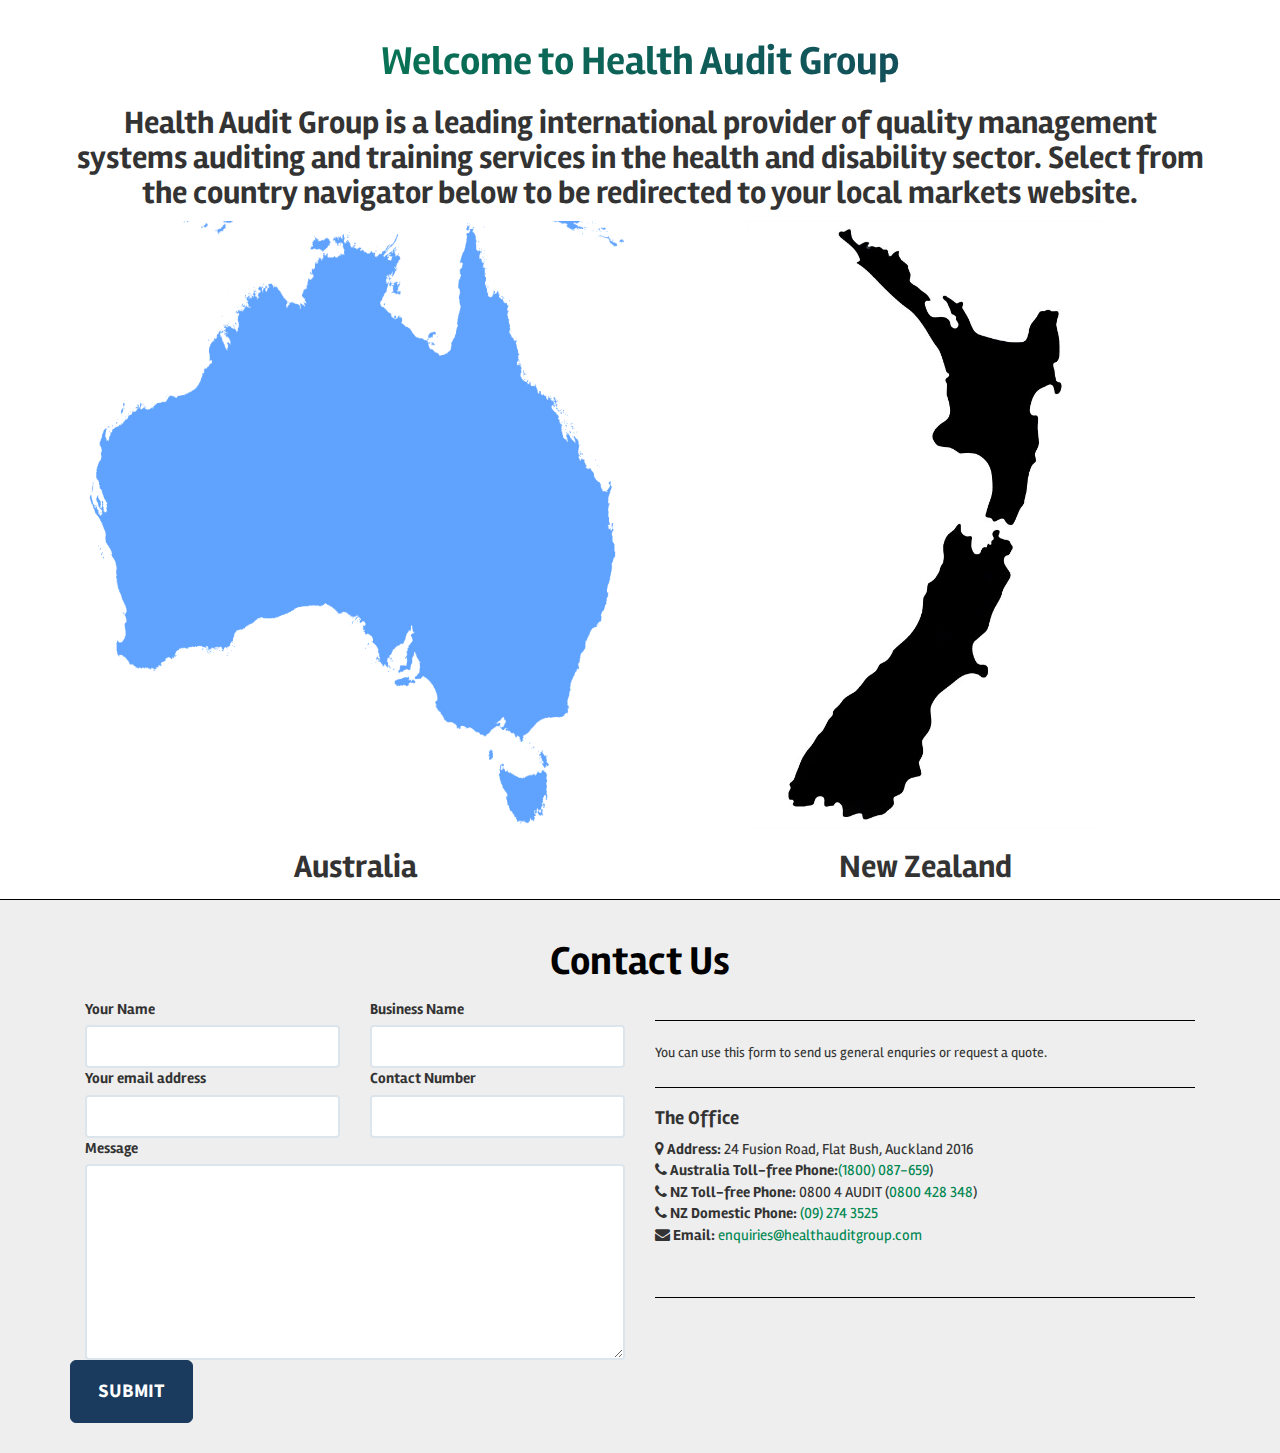
==== index.html @ 669ee296 "initial upload" ====
<!DOCTYPE html>
<html>

  <head>
    <meta charset="utf-8">
    <meta http-equiv="X-UA-Compatible" content="IE=edge">
    <title>Health Audit Group</title>
    <meta name="viewport" content="width=device-width">
    <meta name="description" content="Health Audit Group is a leading international provider of quality management systems auditing and training services in the health and disability sector.">
    <link rel="canonical" href="http://healthauditgroup.com/">


    <!-- Custom CSS & Bootstrap Core CSS - Uses Bootswatch Flatly Theme: http://bootswatch.com/flatly/ -->
    <link rel="stylesheet" href=" /style.css ">

    <!-- Custom Fonts -->
    <link rel="stylesheet" href=" /css/font-awesome/css/font-awesome.min.css ">
    <link href='http://fonts.googleapis.com/css?family=Rambla:400,700,400italic,700italic' rel='stylesheet' type='text/css'>
    <link href='http://fonts.googleapis.com/css?family=Source+Sans+Pro:300,400,700,100,400italic' rel='stylesheet' type='text/css'>
    <link href='http://fonts.googleapis.com/css?family=Kaushan+Script' rel='stylesheet' type='text/css'>
    <link href="http://fonts.googleapis.com/css?family=Lato:400,700,400italic,700italic" rel="stylesheet" type="text/css">

    <!-- HTML5 Shim and Respond.js IE8 support of HTML5 elements and media queries -->
    <!-- WARNING: Respond.js doesn't work if you view the page via file:// -->
    <!--[if lt IE 9]>
        <script src="https://oss.maxcdn.com/libs/html5shiv/3.7.0/html5shiv.js"></script>
        <script src="https://oss.maxcdn.com/libs/respond.js/1.4.2/respond.min.js"></script>
    <![endif]-->
</head>


    <body id="page-top" class="index">
    <!-- About Section -->
<section id="aboutus">
    <div class="container">
        <div class="row">
            <div class="col-lg-12 text-center">
                <h2 class="section-heading hanz-text">Welcome to Health Audit Group</h2>
                <h2 class="section-subheading">Health Audit Group is a leading international provider of quality management systems 
auditing and training services in the health and disability sector.
Select from the country navigator below to be redirected to your local markets website.</h2>
                <div class="col-md-6" id="aus1" style="cursor: pointer;" onclick="window.location='http://healthauditgroup.com/australia';"><img src="/img/australia.png" style="width:100%;height:100%;"><h2>Australia</h2></div>
                <div class="col-md-6" id="nz1" style="cursor: pointer;" onclick="window.location='http://hanz.kiwi';"><img src="/img/new-zealand.jpg" style="width:100%;height:100%;"><h2>New Zealand</h2></div>
            </div>
        </div>
    </div>
</section>


        <hr />
    <section id="contact" class="bg-light-gray">
    <div class="container">
        <div class="row">
            <div class="col-lg-12 text-center">
                <h2 class="section-heading">Contact Us</h2>
            </div>
        </div>
        <div class="col-md-6">
            <div class="row" id="contact">

                <div class="alert alert-success hidden" id="contactSuccess">
                    <strong>Success!</strong> Your message has been sent to us.
                </div>

                <div class="alert alert-danger hidden" id="contactError">
                    <strong>Error!</strong> There was an error sending your message.
                </div>
                <script>
                    function myFunction() {
                        alert("The form was submitted");

                    }

                </script>
                <div class="ss-form">
                    <script type="text/javascript">
                        var submitted = false;

                    </script>
                    <iframe name="hidden_iframe" id="hidden_iframe" style="display:none;" onload="if(submitted){window.alert('Thanks! Your enquiry has been submitted');}"></iframe>
                    <form action="https://docs.google.com/forms/d/1kHnLjSzOUXbWrU16SRAT42gmhLaiyC0fsSbDZwByj-w/formResponse" method="POST" id="ss-form" target="hidden_iframe" onsubmit="submitted=true;">
                        <ol role="list" class="ss-question-list" style="padding-left: 0">
                            <div class="ss-form-question errorbox-good" role="listitem">
                                <div dir="ltr" class="ss-item  ss-text col-md-6">
                                    <div class="ss-form-entry">
                                        <label class="ss-q-item-label" for="entry_1538764599">
                                            <div class="ss-q-title">Your Name
                                            </div>
                                            <div class="ss-q-help ss-secondary-text" dir="ltr"></div>
                                        </label>
                                        <input type="text" name="entry.1538764599" value="" class="ss-q-short form-control" id="entry_1538764599" dir="auto" aria-label="Your Name  " title="" data-msg-required="Please enter your name." required>
                                        <div class="error-message" id="512697291_errorMessage"></div>
                                    </div>
                                </div>
                            </div>
                            <div class="ss-form-question errorbox-good" role="listitem">
                                <div dir="ltr" class="ss-item  ss-text col-md-6">
                                    <div class="ss-form-entry">
                                        <label class="ss-q-item-label" for="entry_1892615498">
                                            <div class="ss-q-title">Business Name
                                            </div>
                                            <div class="ss-q-help ss-secondary-text" dir="ltr"></div>
                                        </label>
                                        <input type="text" name="entry.1892615498" value="" class="ss-q-short form-control" id="entry_1892615498" dir="auto" aria-label="Your business name  " title="">
                                        <div class="error-message" id="1681606943_errorMessage"></div>
                                    </div>
                                </div>
                            </div>
                            <div class="ss-form-question errorbox-good" role="listitem">
                                <div dir="ltr" class="ss-item  ss-text col-md-6">
                                    <div class="ss-form-entry">
                                        <label class="ss-q-item-label" for="entry_70583362">
                                            <div class="ss-q-title">Your email address
                                            </div>
                                            <div class="ss-q-help ss-secondary-text" dir="ltr"></div>
                                        </label>
                                        <input type="email" name="entry.70583362" value="" class="ss-q-short form-control" id="entry_70583362" dir="auto" aria-label="Your email address must be a valid email address  " title="Must be a valid email address" data-msg-email="Please enter a valid email address." data-msg-required="Please enter your email address." aria-required="true" required>
                                        <div class="error-message" id="477123048_errorMessage"></div>
                                    </div>
                                </div>
                            </div>
                            <div class="ss-form-question errorbox-good" role="listitem">
                                <div dir="ltr" class="ss-item  ss-text col-md-6">
                                    <div class="ss-form-entry">
                                        <label class="ss-q-item-label" for="entry_214925440">
                                            <div class="ss-q-title">Contact Number
                                            </div>
                                            <div class="ss-q-help ss-secondary-text" dir="ltr"></div>
                                        </label>
                                        <input type="text" name="entry.214925440" value="" class="ss-q-short form-control" id="entry_214925440" dir="auto" aria-label="Contact Number   " title="">
                                        <div class="error-message" id="414032181_errorMessage"></div>
                                    </div>
                                </div>
                            </div>
                            <!--<div for="entry_1263841555" class="col-md-12 ss-q-item-label">
								<label>Type of Organisation</label>
								<select data-msg-required="Type of Organisation " class="form-control" name="entry.1263841555" id="entry_1263841555" required="" aria-required="true">
									<option value=""></option>
									<option value="Kaupapa Māori">Kaupapa Māori</option>
									<option value="Rest Homes">Rest Homes</option>
									<option value="Day Stay surgeries">Day Stay surgeries</option>
									<option value="Private Hospitals">Private Hospitals</option>
									<option value="Public Hospitals">Public Hospitals</option>
									<option value="Accident and Medical Clinics">Accident and Medical Clinics</option>
									<option value="Home Based Services">Home Based Services</option>
									<option value="Medical offices and Rooms">Medical offices and Rooms</option>
									<option value="Other (type in Message section)">Other (type in Message section)</option>
								</select>
							</div>-->
                            <div class="ss-form-question errorbox-good" role="listitem">
                                <div dir="ltr" class="ss-item  ss-paragraph-text">
                                    <div class="ss-form-entry col-md-12">
                                        <label class="ss-q-item-label" for="entry_742557199">
                                            <div class="ss-q-title">Message
                                            </div>
                                            <div class="ss-q-help ss-secondary-text" dir="ltr"></div>
                                        </label>
                                        <textarea name="entry.742557199" rows="8" cols="0" class="ss-q-long form-control" id="entry_742557199" dir="auto" aria-label="Message  "></textarea>
                                        <div class="error-message" id="61474576_errorMessage"></div>
                                    </div>
                                </div>
                            </div>
                            <input type="hidden" name="draftResponse" value="[,,&quot;-6644385798617183039&quot;]
">
                            <input type="hidden" name="pageHistory" value="0">


                            <input type="hidden" name="fbzx" value="-6644385798617183039">

                            <div class="ss-item ss-navigate">
                                <table id="navigation-table">
                                    <tbody>
                                        <tr>
                                            <td class="ss-form-entry goog-inline-block" id="navigation-buttons" dir="ltr">
                                                <input type="submit" name="submit" value="Submit" id="ss-submit" class="jfk-button jfk-button-action btn btn-primary btn-lg ">
                                            </td>
                                        </tr>
                                    </tbody>
                                </table>
                            </div>
                        </ol>
                    </form>
                </div>
            </div>
        </div>
        <div class="col-md-6">

            <hr style="margin-top: 21px;margin-bottom: 20px;">
            <p>You can use this form to send us general enquries or request a quote.</p>

            <hr style="margin-top: 21px;margin-bottom: 20px;">

            <h4>The <strong>Office</strong></h4>
            <ul class="list-unstyled">
                <li><i class="fa fa-map-marker"></i> <strong>Address:</strong> 24 Fusion Road, Flat Bush, Auckland 2016</li>
                <li><i class="fa fa-phone"></i> <strong>Australia Toll-free Phone:</strong><a href="tel:+611800087659">(1800) 087-659</a>)</li>
                <li><i class="fa fa-phone"></i> <strong>NZ Toll-free Phone:</strong> 0800 4 AUDIT (<a href="tel:0800428348">0800 428 348</a>)</li>
                <li><i class="fa fa-phone"></i> <strong>NZ Domestic Phone:</strong> <a href="tel:+6492743525">(09) 274 3525 </a>
                </li>
                <li><i class="fa fa-envelope"></i> <strong>Email:</strong> <a href="mailto:enquiries@hanz.kiwi">enquiries@healthauditgroup.com</a>
                </li>
            </ul>

            <hr>



        </div>
    </div>
</section>

            <script src="/js/jquery-2.1.4.min.js"></script>
    <script>$("#aus1").height($("#nz1").height());</script>
    <script>$("#nz1").height($("#aus1").height());</script>

    <!-- Bootstrap Core JavaScript -->
    <script src="/js/bootstrap.min.js"></script>

    <!-- Plugin JavaScript -->
    <script src="/js/jquery.easing.min.js"></script>
    <!--<script src="/js/classie.js"></script>
    <script src="/js/cbpAnimatedHeader.js"></script>-->

    <!-- Contact Form JavaScript -->
    <script src="/js/jqBootstrapValidation.js"></script>

    <!-- Custom Theme JavaScript -->
    <script src="/js/agency.js"></script>
    

    </body>
</html>
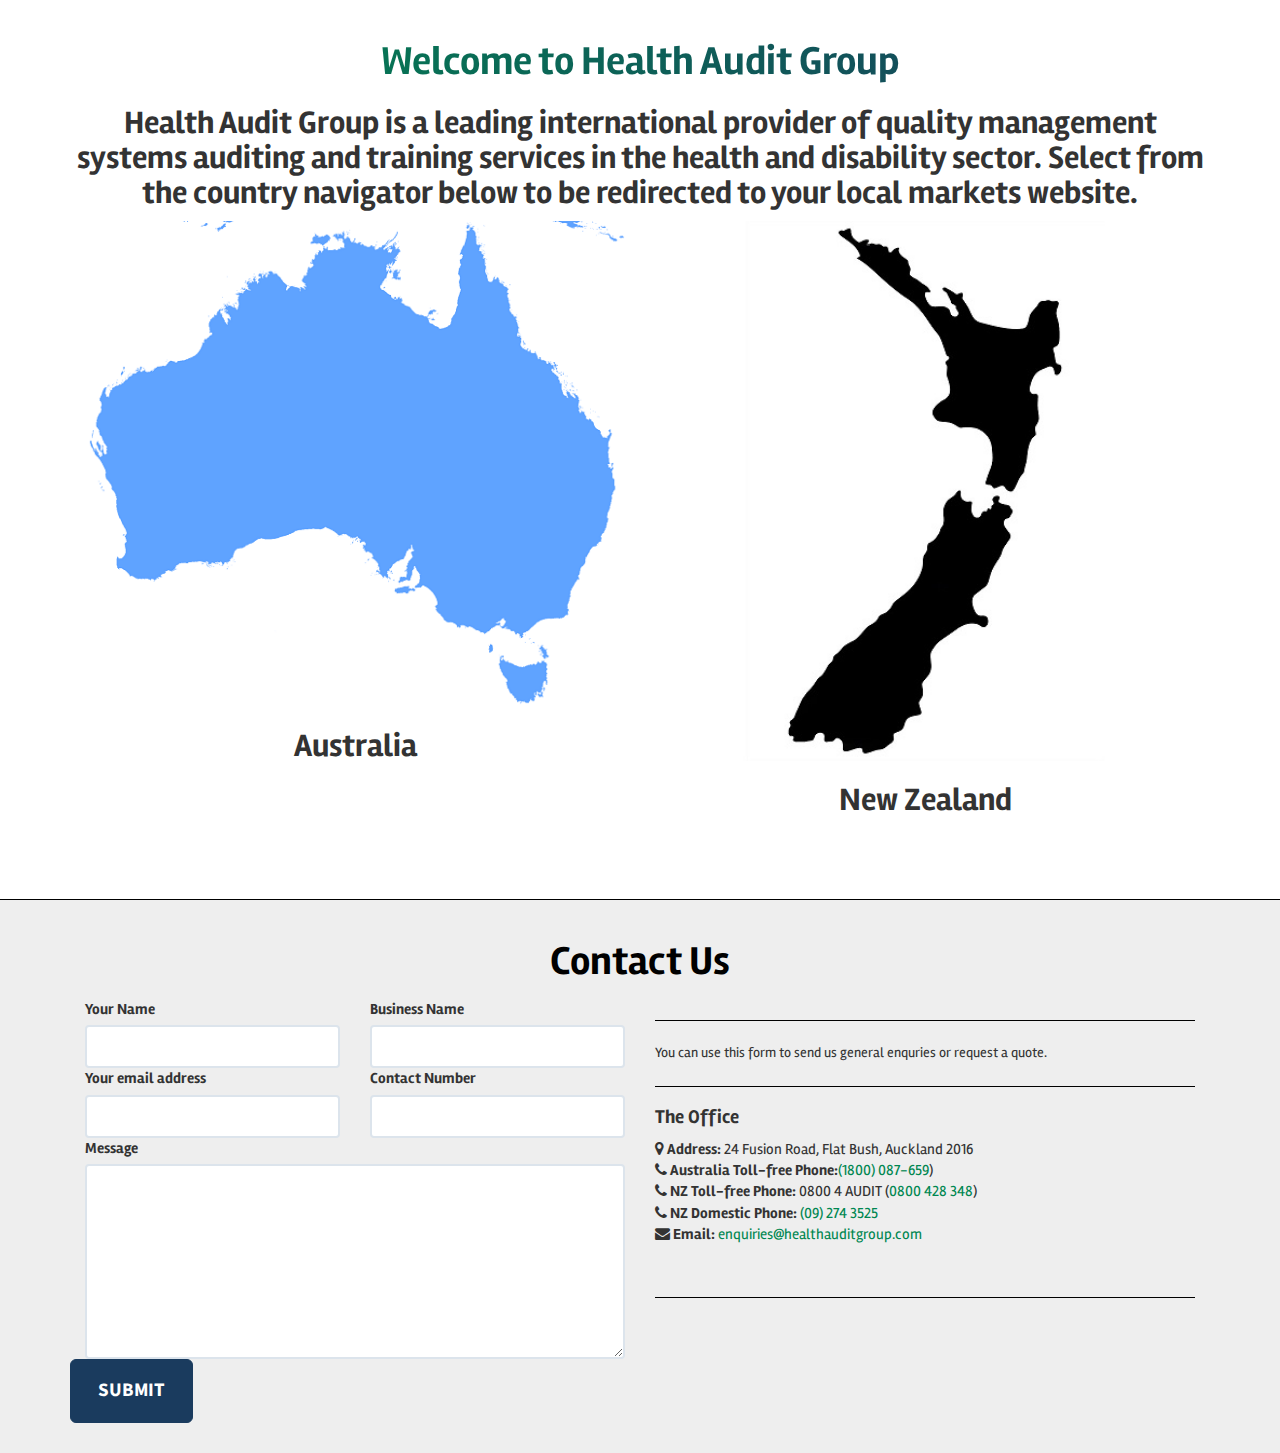
==== commit b6e82560: "js comment" ====
--- a/index.html
+++ b/index.html
@@ -15,10 +15,10 @@
 
     <!-- Custom Fonts -->
     <link rel="stylesheet" href=" /css/font-awesome/css/font-awesome.min.css ">
-    <link href='http://fonts.googleapis.com/css?family=Rambla:400,700,400italic,700italic' rel='stylesheet' type='text/css'>
-    <link href='http://fonts.googleapis.com/css?family=Source+Sans+Pro:300,400,700,100,400italic' rel='stylesheet' type='text/css'>
-    <link href='http://fonts.googleapis.com/css?family=Kaushan+Script' rel='stylesheet' type='text/css'>
-    <link href="http://fonts.googleapis.com/css?family=Lato:400,700,400italic,700italic" rel="stylesheet" type="text/css">
+    <link href='https://fonts.googleapis.com/css?family=Rambla:400,700,400italic,700italic' rel='stylesheet' type='text/css'>
+    <link href='https://fonts.googleapis.com/css?family=Source+Sans+Pro:300,400,700,100,400italic' rel='stylesheet' type='text/css'>
+    <link href='https://fonts.googleapis.com/css?family=Kaushan+Script' rel='stylesheet' type='text/css'>
+    <link href="https://fonts.googleapis.com/css?family=Lato:400,700,400italic,700italic" rel="stylesheet" type="text/css">
 
     <!-- HTML5 Shim and Respond.js IE8 support of HTML5 elements and media queries -->
     <!-- WARNING: Respond.js doesn't work if you view the page via file:// -->
@@ -210,8 +210,8 @@
 </section>
 
             <script src="/js/jquery-2.1.4.min.js"></script>
-    <script>$("#aus1").height($("#nz1").height());</script>
-    <script>$("#nz1").height($("#aus1").height());</script>
+<!--    <script>$("#aus1").height($("#nz1").height());</script>
+    <script>$("#nz1").height($("#aus1").height());</script>-->
 
     <!-- Bootstrap Core JavaScript -->
     <script src="/js/bootstrap.min.js"></script>
